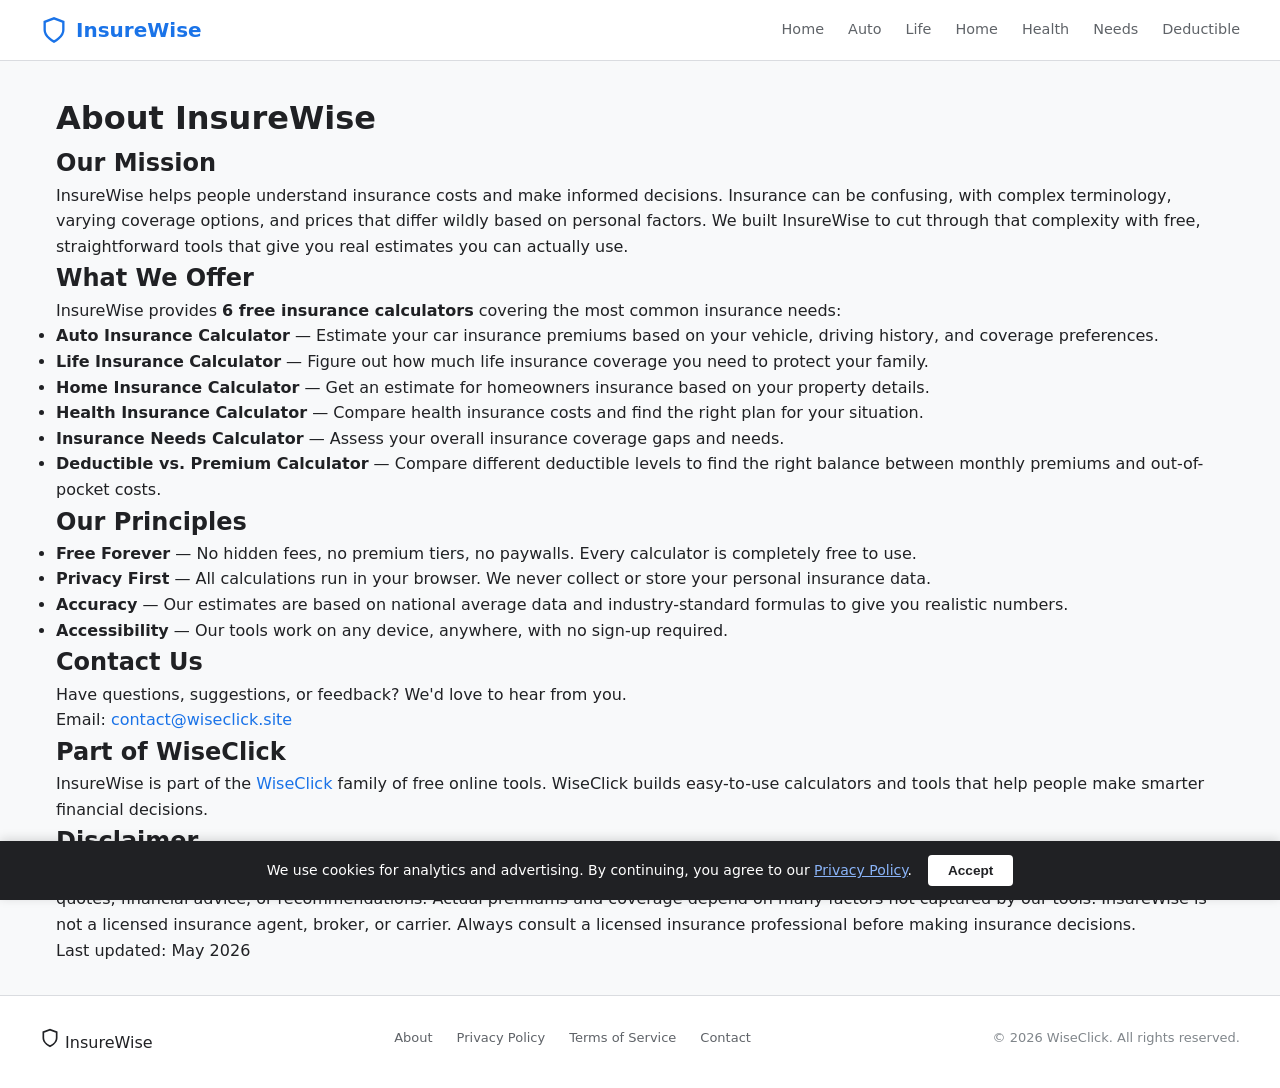
==== about/index.html @ 872d35f4 "Update about/index.html - legal compliance fixes" ====
<!DOCTYPE html>
<html lang="en">
<head>
  <meta charset="UTF-8">
  <meta name="viewport" content="width=device-width, initial-scale=1.0">
  <title>About InsureWise</title>
  <meta name="description" content="Learn about InsureWise, our mission to help people understand insurance costs, and the free insurance calculators we offer.">
  <link rel="canonical" href="https://insure.wiseclick.site/about/">
  <link rel="stylesheet" href="../css/style.css">
</head>
<body>

  <header class="site-header">
    <div class="header-inner">
      <a href="/" class="site-logo">
        <svg viewBox="0 0 24 24" fill="none" stroke="currentColor" stroke-width="2" width="28" height="28">
          <path d="M12 22s8-4 8-10V5l-8-3-8 3v7c0 6 8 10 8 10z"/>
        </svg>
        InsureWise
      </a>
      <nav class="nav-links">
        <a href="/">Home</a>
        <a href="/auto-insurance-calculator/">Auto</a>
        <a href="/life-insurance-calculator/">Life</a>
        <a href="/home-insurance-calculator/">Home</a>
        <a href="/health-insurance-calculator/">Health</a>
        <a href="/insurance-needs-calculator/">Needs</a>
        <a href="/deductible-vs-premium-calculator/">Deductible</a>
      </nav>
      <button class="nav-toggle" onclick="document.querySelector('.nav-links').classList.toggle('open')" aria-label="Menu">
        <svg viewBox="0 0 24 24" fill="none" stroke="currentColor" stroke-width="2">
          <line x1="3" y1="6" x2="21" y2="6"/>
          <line x1="3" y1="12" x2="21" y2="12"/>
          <line x1="3" y1="18" x2="21" y2="18"/>
        </svg>
      </button>
    </div>
  </header>

  <main class="legal-page">
    <h1>About InsureWise</h1>

    <h2>Our Mission</h2>
    <p>InsureWise helps people understand insurance costs and make informed decisions. Insurance can be confusing, with complex terminology, varying coverage options, and prices that differ wildly based on personal factors. We built InsureWise to cut through that complexity with free, straightforward tools that give you real estimates you can actually use.</p>

    <h2>What We Offer</h2>
    <p>InsureWise provides <strong>6 free insurance calculators</strong> covering the most common insurance needs:</p>
    <ul>
      <li><strong>Auto Insurance Calculator</strong> — Estimate your car insurance premiums based on your vehicle, driving history, and coverage preferences.</li>
      <li><strong>Life Insurance Calculator</strong> — Figure out how much life insurance coverage you need to protect your family.</li>
      <li><strong>Home Insurance Calculator</strong> — Get an estimate for homeowners insurance based on your property details.</li>
      <li><strong>Health Insurance Calculator</strong> — Compare health insurance costs and find the right plan for your situation.</li>
      <li><strong>Insurance Needs Calculator</strong> — Assess your overall insurance coverage gaps and needs.</li>
      <li><strong>Deductible vs. Premium Calculator</strong> — Compare different deductible levels to find the right balance between monthly premiums and out-of-pocket costs.</li>
    </ul>

    <h2>Our Principles</h2>
    <ul>
      <li><strong>Free Forever</strong> — No hidden fees, no premium tiers, no paywalls. Every calculator is completely free to use.</li>
      <li><strong>Privacy First</strong> — All calculations run in your browser. We never collect or store your personal insurance data.</li>
      <li><strong>Accuracy</strong> — Our estimates are based on national average data and industry-standard formulas to give you realistic numbers.</li>
      <li><strong>Accessibility</strong> — Our tools work on any device, anywhere, with no sign-up required.</li>
    </ul>

    <h2>Contact Us</h2>
    <p>Have questions, suggestions, or feedback? We'd love to hear from you.</p>
    <p>Email: <a href="mailto:contact@wiseclick.site">contact@wiseclick.site</a></p>

    <h2>Part of WiseClick</h2>
    <p>InsureWise is part of the <a href="https://wiseclick.site">WiseClick</a> family of free online tools. WiseClick builds easy-to-use calculators and tools that help people make smarter financial decisions.</p>

    <h2>Disclaimer</h2>
    <p>InsureWise calculators provide estimates based on national average data and are for <strong>educational purposes only</strong>. Results are not insurance quotes, financial advice, or recommendations. Actual premiums and coverage depend on many factors not captured by our tools. InsureWise is not a licensed insurance agent, broker, or carrier. Always consult a licensed insurance professional before making insurance decisions.</p>

    <p class="last-updated">Last updated: May 2026</p>
  </main>

  <footer class="site-footer">
    <div class="footer-inner">
      <div class="footer-brand">
        <svg viewBox="0 0 24 24" fill="none" stroke="currentColor" stroke-width="2" width="20" height="20">
          <path d="M12 22s8-4 8-10V5l-8-3-8 3v7c0 6 8 10 8 10z"/>
        </svg>
        <span>InsureWise</span>
      </div>
      <ul class="footer-links">
        <li><a href="/about/">About</a></li>
        <li><a href="/privacy/">Privacy Policy</a></li>
        <li><a href="/terms/">Terms of Service</a></li>
        <li><a href="mailto:contact@wiseclick.site">Contact</a></li>
      </ul>
      <p class="footer-copy">&copy; 2026 WiseClick. All rights reserved.</p>
    </div>
  </footer>


  <div class="cookie-banner" id="cookie-banner">
    <p>We use cookies for analytics and advertising. By continuing, you agree to our <a href="/privacy/">Privacy Policy</a>.</p>
    <button class="cookie-btn" onclick="document.getElementById('cookie-banner').classList.add('hidden');localStorage.setItem('cookie-consent','1')">Accept</button>
  </div>
  <script>if(localStorage.getItem('cookie-consent'))document.getElementById('cookie-banner').classList.add('hidden');</script>
</body>
</html>
---- css/style.css ----
/* ===== CSS Variables ===== */
:root {
  --primary: #1a73e8;
  --primary-dark: #1557b0;
  --primary-light: #e8f0fe;
  --success: #34a853;
  --danger: #ea4335;
  --warning: #fbbc04;
  --text: #202124;
  --text-secondary: #5f6368;
  --text-light: #80868b;
  --bg: #ffffff;
  --bg-secondary: #f8f9fa;
  --bg-card: #ffffff;
  --border: #dadce0;
  --shadow: 0 1px 3px rgba(60,64,67,0.12), 0 1px 2px rgba(60,64,67,0.08);
  --shadow-lg: 0 4px 12px rgba(60,64,67,0.15), 0 2px 6px rgba(60,64,67,0.1);
  --radius: 12px;
  --radius-sm: 8px;
  --max-width: 1200px;
  --font: 'Segoe UI', system-ui, -apple-system, sans-serif;
  --font-mono: 'SF Mono', 'Consolas', monospace;
}

/* ===== Reset ===== */
*, *::before, *::after { box-sizing: border-box; margin: 0; padding: 0; }

html {
  font-size: 16px;
  scroll-behavior: smooth;
  -webkit-text-size-adjust: 100%;
}

body {
  font-family: var(--font);
  color: var(--text);
  background: var(--bg-secondary);
  line-height: 1.6;
  min-height: 100vh;
  display: flex;
  flex-direction: column;
}

a { color: var(--primary); text-decoration: none; }
a:hover { text-decoration: underline; }
img { max-width: 100%; height: auto; }

/* ===== Header ===== */
.site-header {
  background: var(--bg);
  border-bottom: 1px solid var(--border);
  padding: 0 1rem;
  position: sticky;
  top: 0;
  z-index: 100;
}

.header-inner {
  max-width: var(--max-width);
  margin: 0 auto;
  display: flex;
  align-items: center;
  justify-content: space-between;
  height: 60px;
}

.site-logo {
  font-size: 1.25rem;
  font-weight: 700;
  color: var(--primary);
  display: flex;
  align-items: center;
  gap: 0.5rem;
}

.site-logo svg { width: 28px; height: 28px; }

.nav-links {
  display: flex;
  gap: 1.5rem;
  list-style: none;
}

.nav-links a {
  color: var(--text-secondary);
  font-size: 0.9rem;
  font-weight: 500;
  padding: 0.25rem 0;
  transition: color 0.2s;
}

.nav-links a:hover,
.nav-links a.active {
  color: var(--primary);
  text-decoration: none;
}

/* Mobile nav toggle */
.nav-toggle {
  display: none;
  background: none;
  border: none;
  cursor: pointer;
  padding: 0.5rem;
}

.nav-toggle svg { width: 24px; height: 24px; color: var(--text); }

/* ===== Main Content ===== */
main {
  flex: 1;
  max-width: var(--max-width);
  margin: 0 auto;
  padding: 2rem 1rem;
  width: 100%;
}

/* ===== Hero (Homepage) ===== */
.hero {
  text-align: center;
  padding: 3rem 0 2rem;
}

.hero h1 {
  font-size: 2.25rem;
  font-weight: 700;
  color: var(--text);
  margin-bottom: 0.75rem;
  line-height: 1.2;
}

.hero p {
  font-size: 1.1rem;
  color: var(--text-secondary);
  max-width: 600px;
  margin: 0 auto;
}

/* ===== Calculator Grid (Homepage) ===== */
.calc-grid {
  display: grid;
  grid-template-columns: repeat(auto-fill, minmax(280px, 1fr));
  gap: 1.25rem;
  margin-top: 2rem;
}

.calc-card {
  background: var(--bg-card);
  border: 1px solid var(--border);
  border-radius: var(--radius);
  padding: 1.5rem;
  transition: transform 0.2s, box-shadow 0.2s;
  display: flex;
  flex-direction: column;
  gap: 0.75rem;
}

.calc-card:hover {
  transform: translateY(-2px);
  box-shadow: var(--shadow-lg);
  text-decoration: none;
}

.calc-card-icon {
  width: 48px;
  height: 48px;
  border-radius: var(--radius-sm);
  background: var(--primary-light);
  display: flex;
  align-items: center;
  justify-content: center;
  font-size: 1.5rem;
}

.calc-card h3 {
  font-size: 1.1rem;
  font-weight: 600;
  color: var(--text);
}

.calc-card p {
  font-size: 0.875rem;
  color: var(--text-secondary);
  line-height: 1.5;
}

/* ===== Calculator Page Layout ===== */
.calc-page {
  display: grid;
  grid-template-columns: 1fr;
  gap: 2rem;
}

.calc-page h1 {
  font-size: 1.75rem;
  font-weight: 700;
  margin-bottom: 0.5rem;
}

.calc-page .subtitle {
  color: var(--text-secondary);
  font-size: 1rem;
  margin-bottom: 1.5rem;
}

/* Calculator Tool */
.calc-tool {
  background: var(--bg-card);
  border: 1px solid var(--border);
  border-radius: var(--radius);
  padding: 1.75rem;
  box-shadow: var(--shadow);
}

/* Form */
.calc-form {
  display: grid;
  grid-template-columns: 1fr 1fr;
  gap: 1rem;
}

.form-group {
  display: flex;
  flex-direction: column;
  gap: 0.375rem;
}

.form-group.full-width {
  grid-column: 1 / -1;
}

.form-group label {
  font-size: 0.8125rem;
  font-weight: 600;
  color: var(--text-secondary);
  text-transform: uppercase;
  letter-spacing: 0.5px;
}

.form-group input,
.form-group select {
  padding: 0.625rem 0.875rem;
  border: 1px solid var(--border);
  border-radius: var(--radius-sm);
  font-size: 1rem;
  font-family: var(--font);
  color: var(--text);
  background: var(--bg);
  transition: border-color 0.2s, box-shadow 0.2s;
}

.form-group input:focus,
.form-group select:focus {
  outline: none;
  border-color: var(--primary);
  box-shadow: 0 0 0 3px rgba(26,115,232,0.15);
}

.form-group input::placeholder {
  color: var(--text-light);
}

/* Calculate Button */
.btn-calculate {
  grid-column: 1 / -1;
  padding: 0.875rem 2rem;
  background: var(--primary);
  color: white;
  border: none;
  border-radius: var(--radius-sm);
  font-size: 1rem;
  font-weight: 600;
  cursor: pointer;
  transition: background 0.2s;
  margin-top: 0.5rem;
}

.btn-calculate:hover {
  background: var(--primary-dark);
}

.btn-calculate:active {
  transform: scale(0.98);
}

/* Results */
.calc-results {
  margin-top: 1.5rem;
  padding-top: 1.5rem;
  border-top: 1px solid var(--border);
  display: none;
}

.calc-results.visible {
  display: block;
}

.result-highlight {
  background: var(--primary-light);
  border-radius: var(--radius-sm);
  padding: 1.25rem;
  text-align: center;
  margin-bottom: 1rem;
}

.result-highlight .label {
  font-size: 0.8125rem;
  font-weight: 600;
  color: var(--primary);
  text-transform: uppercase;
  letter-spacing: 0.5px;
}

.result-highlight .value {
  font-size: 2rem;
  font-weight: 700;
  color: var(--text);
  margin-top: 0.25rem;
}

.result-details {
  display: grid;
  grid-template-columns: 1fr 1fr;
  gap: 0.75rem;
}

.result-item {
  padding: 0.75rem;
  background: var(--bg-secondary);
  border-radius: var(--radius-sm);
}

.result-item .label {
  font-size: 0.75rem;
  color: var(--text-secondary);
}

.result-item .value {
  font-size: 1.125rem;
  font-weight: 600;
  color: var(--text);
  margin-top: 0.125rem;
}

/* Amortization Schedule */
.amort-toggle {
  background: none;
  border: 1px solid var(--border);
  border-radius: var(--radius-sm);
  padding: 0.5rem 1rem;
  font-size: 0.875rem;
  color: var(--primary);
  cursor: pointer;
  margin-top: 1rem;
  width: 100%;
  text-align: center;
}

.amort-toggle:hover { background: var(--bg-secondary); }

.amort-table-wrapper {
  display: none;
  margin-top: 1rem;
  overflow-x: auto;
}

.amort-table-wrapper.visible { display: block; }

.amort-table {
  width: 100%;
  border-collapse: collapse;
  font-size: 0.8125rem;
}

.amort-table th {
  background: var(--bg-secondary);
  padding: 0.625rem 0.75rem;
  text-align: left;
  font-weight: 600;
  color: var(--text-secondary);
  border-bottom: 2px solid var(--border);
  white-space: nowrap;
}

.amort-table td {
  padding: 0.5rem 0.75rem;
  border-bottom: 1px solid var(--border);
}

.amort-table tr:hover td {
  background: var(--primary-light);
}

/* ===== SEO Content Section ===== */
.seo-content {
  margin-top: 2rem;
  display: grid;
  grid-template-columns: 1fr 1fr;
  gap: 1.5rem;
}

.seo-block {
  background: var(--bg-card);
  border: 1px solid var(--border);
  border-radius: var(--radius);
  padding: 1.5rem;
}

.seo-block.full-width {
  grid-column: 1 / -1;
}

.seo-block h2 {
  font-size: 1.25rem;
  font-weight: 700;
  margin-bottom: 0.75rem;
  color: var(--text);
}

.seo-block h3 {
  font-size: 1rem;
  font-weight: 600;
  margin: 1rem 0 0.5rem;
  color: var(--text);
}

.seo-block p,
.seo-block li {
  font-size: 0.9rem;
  color: var(--text-secondary);
  line-height: 1.7;
}

.seo-block ul {
  padding-left: 1.25rem;
}

.seo-block li { margin-bottom: 0.375rem; }

/* ===== Breadcrumb ===== */
.breadcrumb {
  display: flex;
  align-items: center;
  gap: 0.5rem;
  font-size: 0.8125rem;
  color: var(--text-light);
  margin-bottom: 1.5rem;
}

.breadcrumb a { color: var(--text-secondary); }
.breadcrumb span { color: var(--text); font-weight: 500; }

/* ===== Footer ===== */
.site-footer {
  background: var(--bg);
  border-top: 1px solid var(--border);
  padding: 2rem 1rem;
  margin-top: auto;
}

.footer-inner {
  max-width: var(--max-width);
  margin: 0 auto;
  display: flex;
  flex-wrap: wrap;
  justify-content: space-between;
  gap: 1rem;
}

.footer-links {
  display: flex;
  gap: 1.5rem;
  list-style: none;
  font-size: 0.8125rem;
}

.footer-links a { color: var(--text-secondary); }
.footer-copy {
  font-size: 0.8125rem;
  color: var(--text-light);
}

/* ===== Responsive ===== */
@media (max-width: 768px) {
  .hero h1 { font-size: 1.75rem; }

  .nav-links { display: none; }
  .nav-toggle { display: block; }

  .nav-links.open {
    display: flex;
    flex-direction: column;
    position: absolute;
    top: 60px;
    left: 0;
    right: 0;
    background: var(--bg);
    border-bottom: 1px solid var(--border);
    padding: 1rem;
    box-shadow: var(--shadow);
  }

  .calc-form { grid-template-columns: 1fr; }
  .result-details { grid-template-columns: 1fr 1fr; }
  .seo-content { grid-template-columns: 1fr; }
}

@media (max-width: 480px) {
  .hero h1 { font-size: 1.5rem; }
  .hero p { font-size: 0.9375rem; }
  .result-details { grid-template-columns: 1fr; }
  .calc-tool { padding: 1.25rem; }
  .footer-inner { flex-direction: column; }
  .comparison-grid { grid-template-columns: 1fr; }
}

/* ===== CTA / Affiliate Section ===== */
.cta-section {
  display: none;
  margin-top: 1.5rem;
}
.cta-section.visible { display: block; }
.cta-card {
  background: linear-gradient(135deg, #f0fdfa 0%, #e8f0fe 100%);
  border: 2px solid #0d9488;
  border-radius: var(--radius);
  padding: 2rem;
  text-align: center;
}
.cta-icon { font-size: 2rem; margin-bottom: 0.75rem; }
.cta-card h3 { font-size: 1.25rem; margin-bottom: 0.5rem; }
.cta-card p { color: var(--text-secondary); margin-bottom: 1.25rem; font-size: 0.95rem; }
.cta-button {
  display: inline-block;
  padding: 0.875rem 2rem;
  background: #0d9488;
  color: white !important;
  border-radius: var(--radius-sm);
  font-weight: 600;
  font-size: 1rem;
  text-decoration: none !important;
  transition: background 0.2s;
}
.cta-button:hover { background: #0f766e; }

/* ===== Insurance Needs: Score Display ===== */
.score-display {
  text-align: center;
  padding: 1.5rem;
  margin-bottom: 1rem;
}
.score-value {
  font-size: 3rem;
  font-weight: 700;
  color: var(--primary);
}
.score-value.score-low { color: var(--danger); }
.score-value.score-mid { color: var(--warning); }
.score-value.score-high { color: var(--success); }
.score-label {
  font-size: 0.875rem;
  color: var(--text-secondary);
  margin-top: 0.25rem;
}

/* ===== Status Cards (Insurance Needs) ===== */
.status-cards {
  display: grid;
  grid-template-columns: repeat(auto-fill, minmax(200px, 1fr));
  gap: 0.75rem;
  margin-top: 1rem;
}
.status-card {
  padding: 1rem;
  border-radius: var(--radius-sm);
  border-left: 4px solid;
}
.status-card.status-covered { border-color: var(--success); background: #f0fdf4; }
.status-card.status-gap { border-color: var(--danger); background: #fef2f2; }
.status-card.status-review { border-color: var(--warning); background: #fffbeb; }
.status-card h4 { font-size: 0.9rem; margin-bottom: 0.25rem; }
.status-card p { font-size: 0.8rem; color: var(--text-secondary); margin: 0; }

/* ===== Comparison Grid (Deductible vs Premium) ===== */
.comparison-grid {
  display: grid;
  grid-template-columns: 1fr 1fr;
  gap: 1rem;
  margin-top: 1rem;
}
.comparison-column {
  padding: 1.25rem;
  border-radius: var(--radius-sm);
  border: 1px solid var(--border);
}
.comparison-column.winner {
  border-color: var(--success);
  background: #f0fdf4;
}
.winner-badge {
  display: inline-block;
  font-size: 0.7rem;
  font-weight: 700;
  background: var(--success);
  color: white;
  padding: 0.15rem 0.5rem;
  border-radius: 20px;
  margin-left: 0.5rem;
  vertical-align: middle;
}
.comparison-column h4 {
  font-size: 1rem;
  margin-bottom: 0.75rem;
}
.comparison-column .metric {
  display: flex;
  justify-content: space-between;
  padding: 0.4rem 0;
  font-size: 0.875rem;
  border-bottom: 1px solid var(--border);
}
.comparison-column .metric:last-child { border-bottom: none; }
.comparison-column .metric .val { font-weight: 600; }

/* ===== Cost Bar (Deductible visual) ===== */
.cost-bar {
  height: 24px;
  background: var(--bg-secondary);
  border-radius: 12px;
  overflow: hidden;
  margin: 0.5rem 0;
}
.cost-bar-fill {
  height: 100%;
  border-radius: 12px;
  transition: width 0.5s;
}
.cost-bar-fill.bar-a { background: var(--primary); }
.cost-bar-fill.bar-b { background: #0d9488; }

/* ===== Checkbox / Radio Groups ===== */
.checkbox-group, .radio-group {
  display: flex;
  flex-wrap: wrap;
  gap: 0.5rem;
}
.checkbox-item, .radio-item {
  display: flex;
  align-items: center;
  gap: 0.375rem;
  font-size: 0.875rem;
}
.checkbox-item input, .radio-item input {
  width: auto;
}
.radio-group {
  flex-direction: column;
}

/* ===== Conditional Fields ===== */
.form-group.conditional { display: none; }
.form-group.conditional.show { display: flex; }

/* ===== Disclosure Notice ===== */
.affiliate-disclosure {
  font-size: 0.75rem;
  color: var(--text-light);
  margin-top: 0.75rem;
  font-style: italic;
}

/* ===== Cookie Consent ===== */
.cookie-banner {
  position: fixed;
  bottom: 0;
  left: 0;
  right: 0;
  background: var(--text);
  color: #fff;
  padding: 0.875rem 1.5rem;
  display: flex;
  align-items: center;
  justify-content: center;
  gap: 1rem;
  z-index: 9999;
  font-size: 0.875rem;
  box-shadow: 0 -2px 10px rgba(0,0,0,0.15);
}
.cookie-banner p { margin: 0; }
.cookie-banner a { color: #8ab4f8; text-decoration: underline; }
.cookie-btn {
  background: #fff;
  color: var(--text);
  border: none;
  padding: 0.5rem 1.25rem;
  border-radius: 4px;
  cursor: pointer;
  font-size: 0.85rem;
  font-weight: 600;
  white-space: nowrap;
}
.cookie-btn:hover { background: #e8e8e8; }
.cookie-banner.hidden { display: none; }
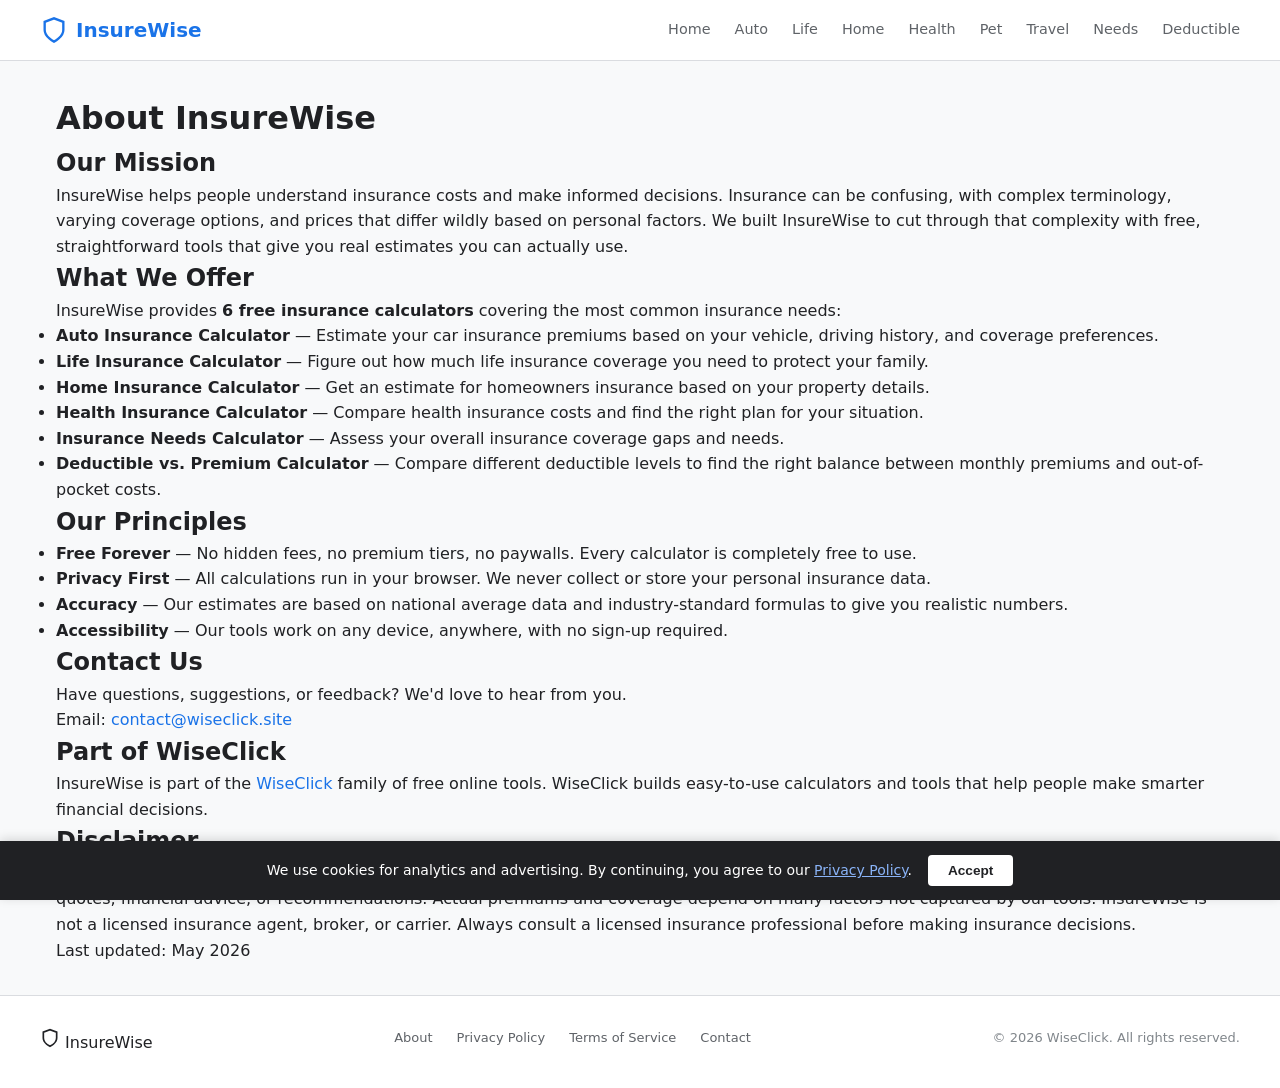
==== commit bb07b87f: "Add pet/travel insurance calculators and update navigation - Add Google Search Console verification " ====
--- a/about/index.html
+++ b/about/index.html
@@ -24,6 +24,8 @@
         <a href="/life-insurance-calculator/">Life</a>
         <a href="/home-insurance-calculator/">Home</a>
         <a href="/health-insurance-calculator/">Health</a>
+        <a href="/pet-insurance-calculator/">Pet</a>
+        <a href="/travel-insurance-calculator/">Travel</a>
         <a href="/insurance-needs-calculator/">Needs</a>
         <a href="/deductible-vs-premium-calculator/">Deductible</a>
       </nav>
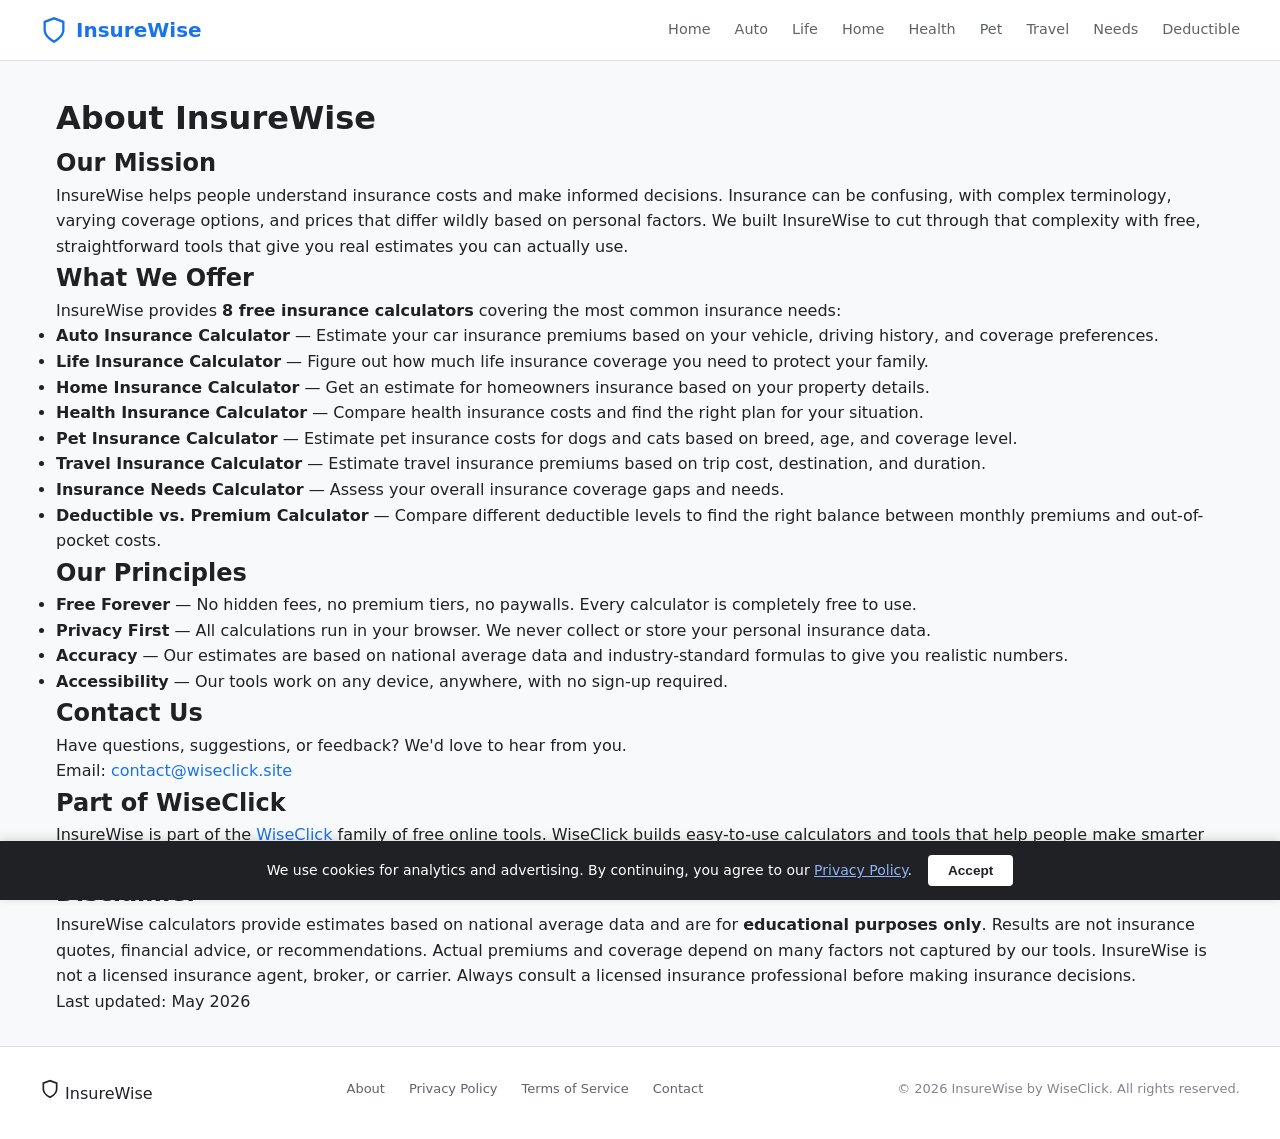
==== commit c6b01339: "Update about page" ====
--- a/about/index.html
+++ b/about/index.html
@@ -46,12 +46,14 @@
     <p>InsureWise helps people understand insurance costs and make informed decisions. Insurance can be confusing, with complex terminology, varying coverage options, and prices that differ wildly based on personal factors. We built InsureWise to cut through that complexity with free, straightforward tools that give you real estimates you can actually use.</p>
 
     <h2>What We Offer</h2>
-    <p>InsureWise provides <strong>6 free insurance calculators</strong> covering the most common insurance needs:</p>
+    <p>InsureWise provides <strong>8 free insurance calculators</strong> covering the most common insurance needs:</p>
     <ul>
       <li><strong>Auto Insurance Calculator</strong> — Estimate your car insurance premiums based on your vehicle, driving history, and coverage preferences.</li>
       <li><strong>Life Insurance Calculator</strong> — Figure out how much life insurance coverage you need to protect your family.</li>
       <li><strong>Home Insurance Calculator</strong> — Get an estimate for homeowners insurance based on your property details.</li>
       <li><strong>Health Insurance Calculator</strong> — Compare health insurance costs and find the right plan for your situation.</li>
+      <li><strong>Pet Insurance Calculator</strong> — Estimate pet insurance costs for dogs and cats based on breed, age, and coverage level.</li>
+      <li><strong>Travel Insurance Calculator</strong> — Estimate travel insurance premiums based on trip cost, destination, and duration.</li>
       <li><strong>Insurance Needs Calculator</strong> — Assess your overall insurance coverage gaps and needs.</li>
       <li><strong>Deductible vs. Premium Calculator</strong> — Compare different deductible levels to find the right balance between monthly premiums and out-of-pocket costs.</li>
     </ul>
@@ -91,7 +93,7 @@
         <li><a href="/terms/">Terms of Service</a></li>
         <li><a href="mailto:contact@wiseclick.site">Contact</a></li>
       </ul>
-      <p class="footer-copy">&copy; 2026 WiseClick. All rights reserved.</p>
+      <p class="footer-copy">&copy; 2026 InsureWise by WiseClick. All rights reserved.</p>
     </div>
   </footer>
 
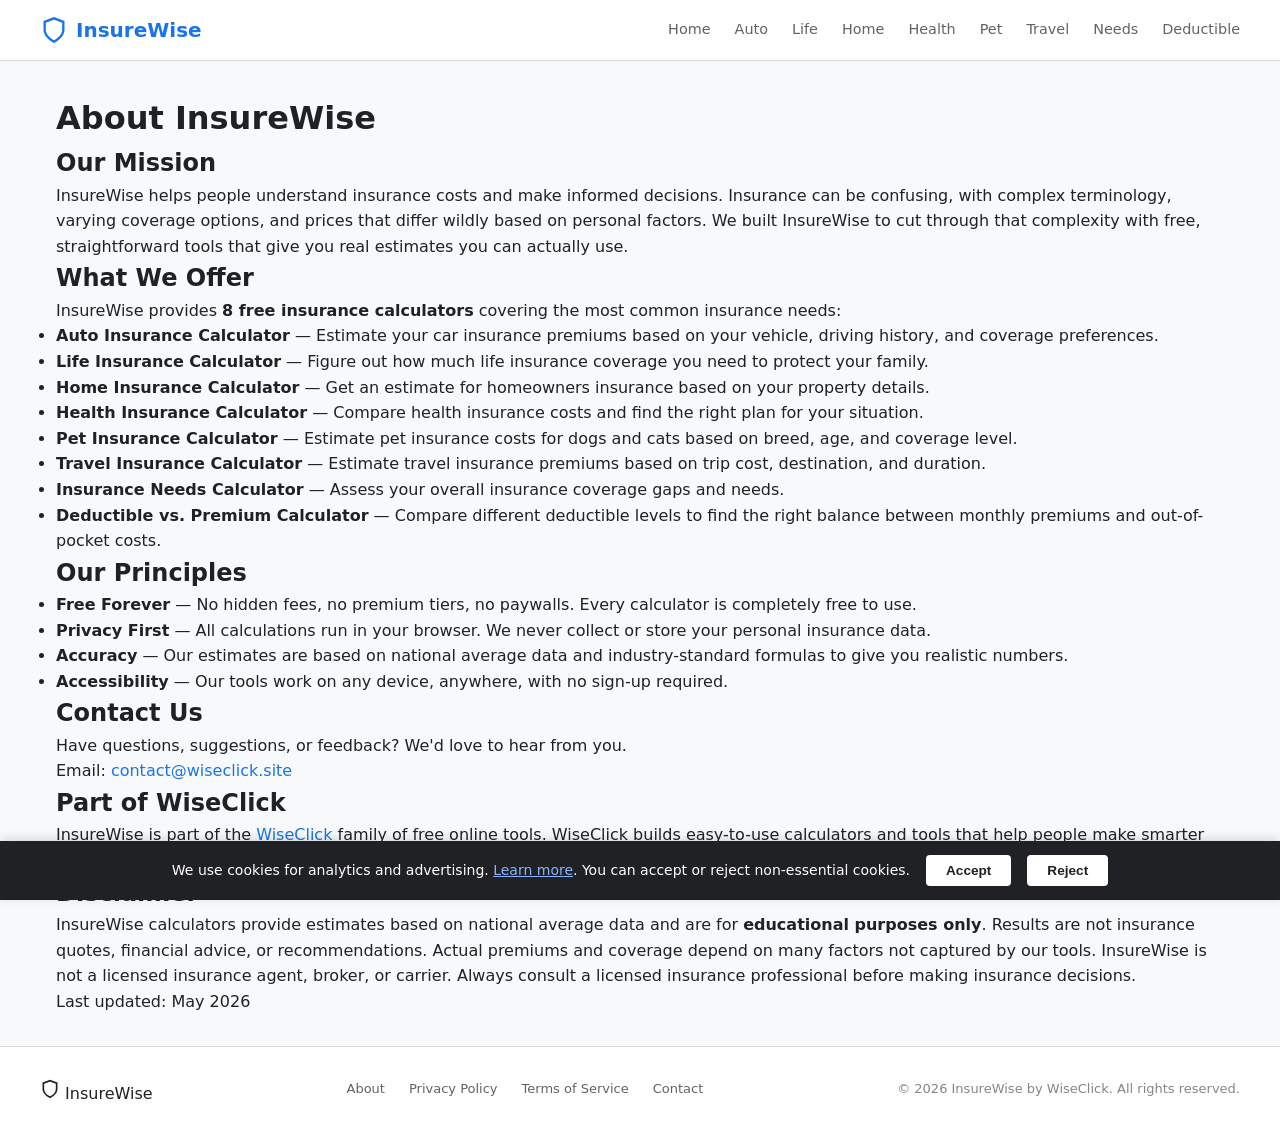
==== commit 2b0f085f: "Add GDPR-compliant cookie reject button and CSS styling" ====
--- a/about/index.html
+++ b/about/index.html
@@ -99,9 +99,10 @@
 
 
   <div class="cookie-banner" id="cookie-banner">
-    <p>We use cookies for analytics and advertising. By continuing, you agree to our <a href="/privacy/">Privacy Policy</a>.</p>
+    <p>We use cookies for analytics and advertising. <a href="/privacy/">Learn more</a>. You can accept or reject non-essential cookies.</p>
     <button class="cookie-btn" onclick="document.getElementById('cookie-banner').classList.add('hidden');localStorage.setItem('cookie-consent','1')">Accept</button>
+    <button class="cookie-btn cookie-reject" onclick="document.getElementById('cookie-banner').classList.add('hidden');localStorage.setItem('cookie-consent','0')">Reject</button>
   </div>
-  <script>if(localStorage.getItem('cookie-consent'))document.getElementById('cookie-banner').classList.add('hidden');</script>
+  <script>if(localStorage.getItem('cookie-consent')!==null)document.getElementById('cookie-banner').classList.add('hidden');</script>
 </body>
 </html>
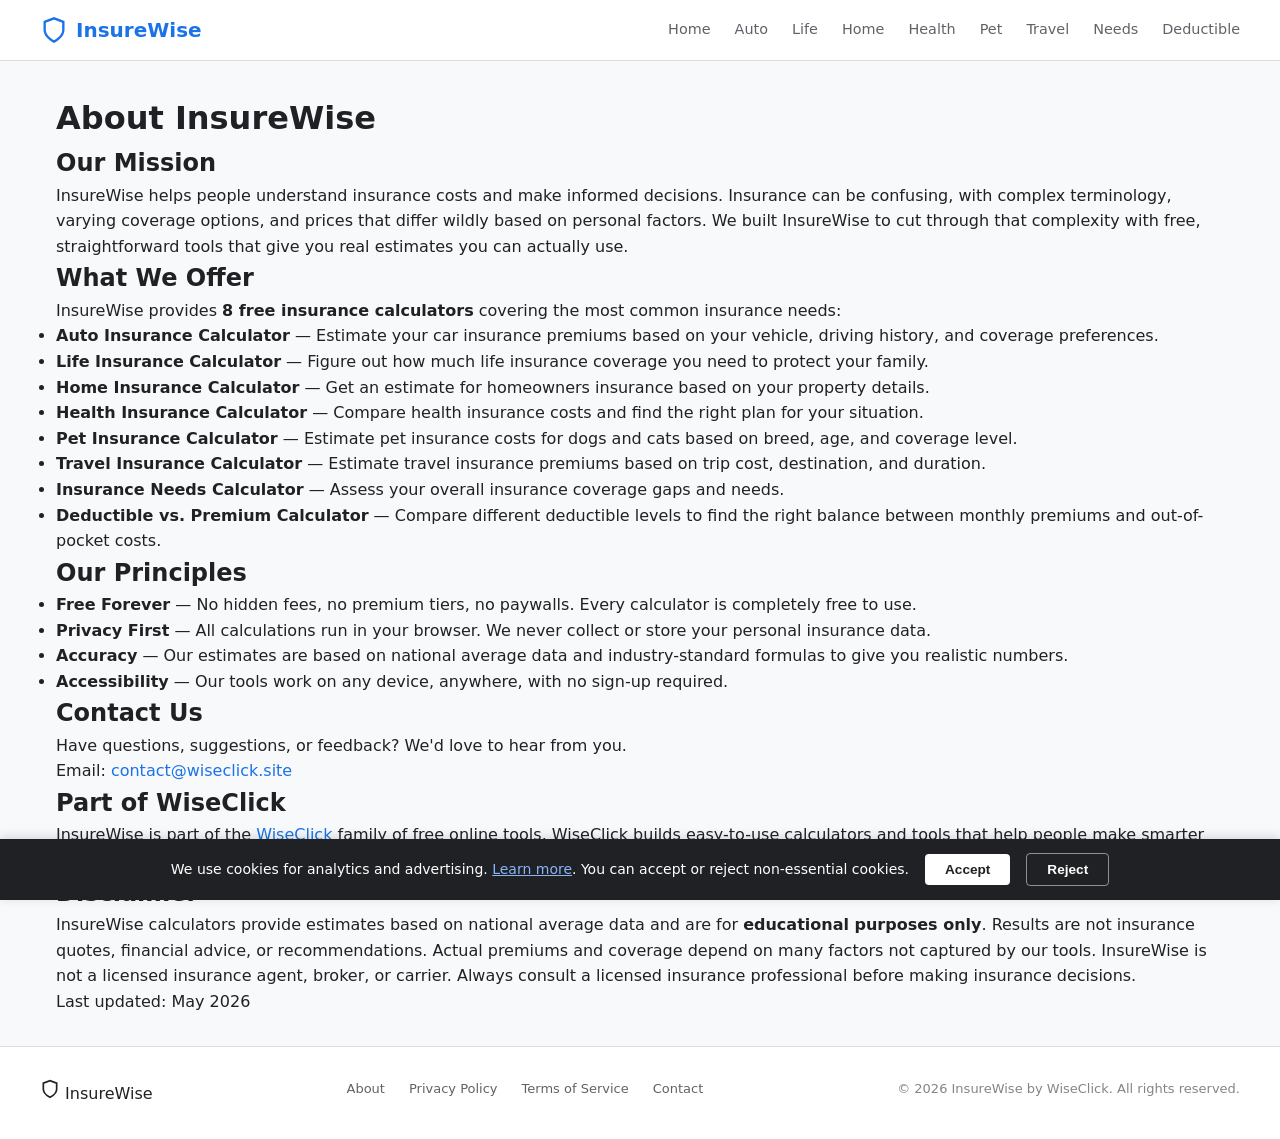
==== commit cb4e051f: "Update about/index.html" ====
--- a/about/index.html
+++ b/about/index.html
@@ -2,6 +2,7 @@
 <html lang="en">
 <head>
   <meta charset="UTF-8">
+  <link rel="icon" type="image/svg+xml" href="../favicon/favicon.svg">
   <meta name="viewport" content="width=device-width, initial-scale=1.0">
   <title>About InsureWise</title>
   <meta name="description" content="Learn about InsureWise, our mission to help people understand insurance costs, and the free insurance calculators we offer.">
@@ -100,9 +101,15 @@
 
   <div class="cookie-banner" id="cookie-banner">
     <p>We use cookies for analytics and advertising. <a href="/privacy/">Learn more</a>. You can accept or reject non-essential cookies.</p>
-    <button class="cookie-btn" onclick="document.getElementById('cookie-banner').classList.add('hidden');localStorage.setItem('cookie-consent','1')">Accept</button>
-    <button class="cookie-btn cookie-reject" onclick="document.getElementById('cookie-banner').classList.add('hidden');localStorage.setItem('cookie-consent','0')">Reject</button>
+    <button class="cookie-btn" onclick="acceptCookies()">Accept</button>
+    <button class="cookie-btn cookie-reject" onclick="rejectCookies()">Reject</button>
   </div>
-  <script>if(localStorage.getItem('cookie-consent')!==null)document.getElementById('cookie-banner').classList.add('hidden');</script>
+  <script>
+  function acceptCookies(){localStorage.setItem('cookie-consent','accepted');document.getElementById('cookie-banner').classList.add('hidden');loadNonEssentialScripts();}
+  function rejectCookies(){localStorage.setItem('cookie-consent','rejected');document.getElementById('cookie-banner').classList.add('hidden');}
+  function loadNonEssentialScripts(){if(localStorage.getItem('cookie-consent')!=='accepted')return;/* Add AdSense/Analytics here when ready */}
+  if(localStorage.getItem('cookie-consent')!==null)document.getElementById('cookie-banner').classList.add('hidden');
+  if(localStorage.getItem('cookie-consent')==='accepted')loadNonEssentialScripts();
+  </script>
 </body>
 </html>
--- a/css/style.css
+++ b/css/style.css
@@ -700,4 +700,6 @@
   white-space: nowrap;
 }
 .cookie-btn:hover { background: #e8e8e8; }
+.cookie-reject { background: transparent; color: #fff; border: 1px solid rgba(255,255,255,0.5); }
+.cookie-reject:hover { background: rgba(255,255,255,0.1); }
 .cookie-banner.hidden { display: none; }
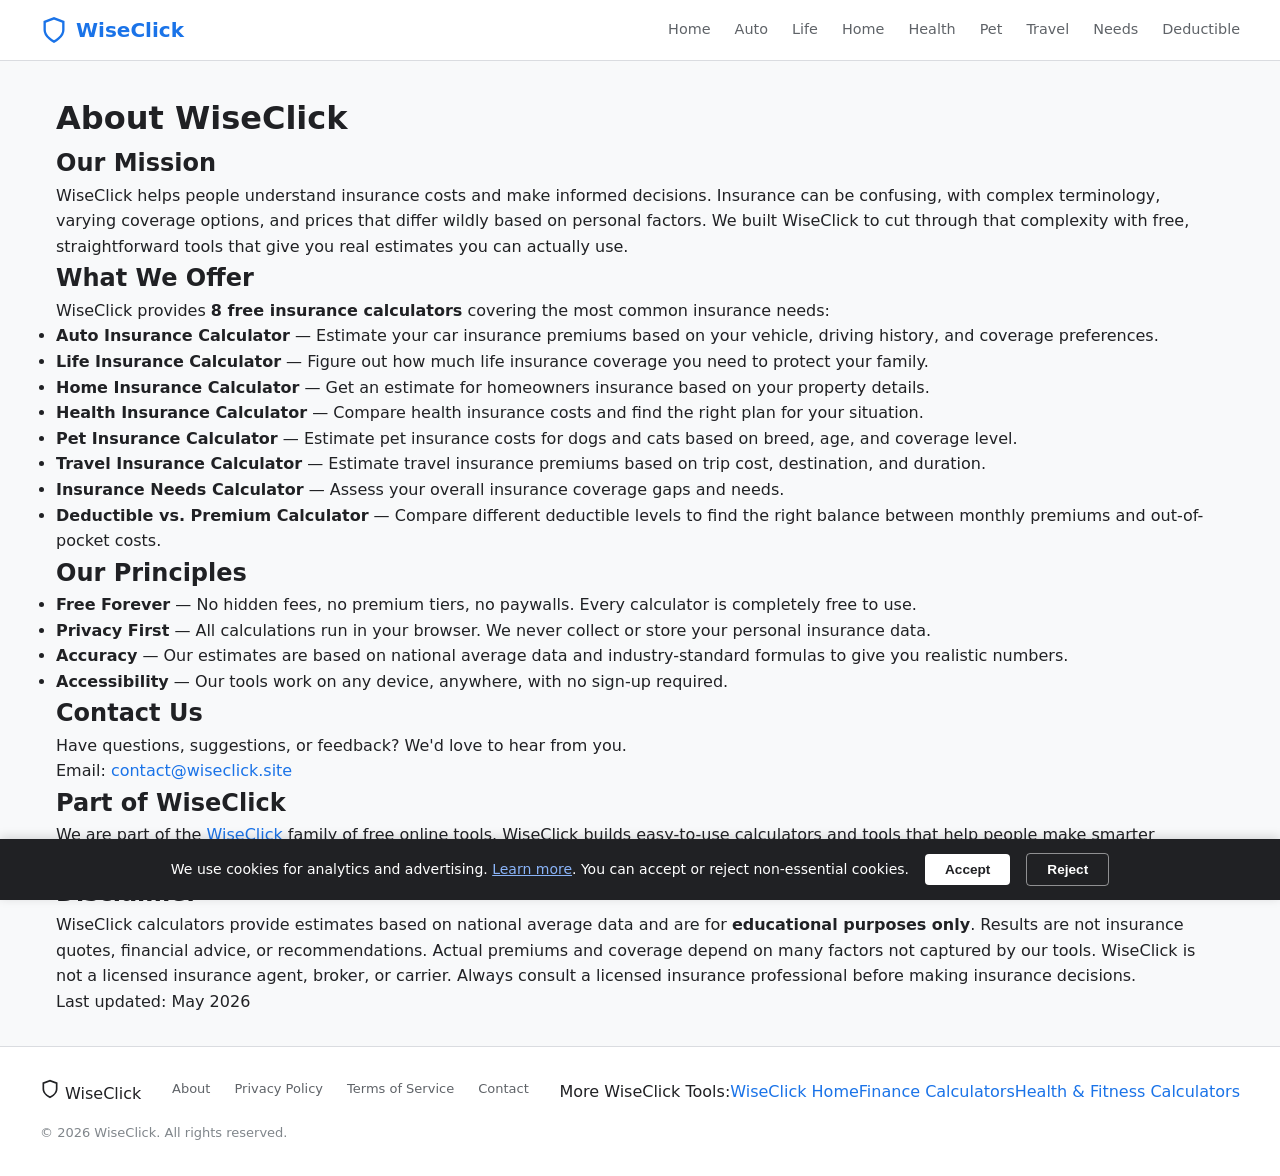
==== commit 48d21685: "Update about/index.html" ====
--- a/about/index.html
+++ b/about/index.html
@@ -4,8 +4,8 @@
   <meta charset="UTF-8">
   <link rel="icon" type="image/svg+xml" href="../favicon/favicon.svg">
   <meta name="viewport" content="width=device-width, initial-scale=1.0">
-  <title>About InsureWise</title>
-  <meta name="description" content="Learn about InsureWise, our mission to help people understand insurance costs, and the free insurance calculators we offer.">
+  <title>About | WiseClick</title>
+  <meta name="description" content="Learn about WiseClick — free online calculators to help you make smarter decisions.">
   <link rel="canonical" href="https://insure.wiseclick.site/about/">
   <link rel="stylesheet" href="../css/style.css">
 </head>
@@ -17,7 +17,7 @@
         <svg viewBox="0 0 24 24" fill="none" stroke="currentColor" stroke-width="2" width="28" height="28">
           <path d="M12 22s8-4 8-10V5l-8-3-8 3v7c0 6 8 10 8 10z"/>
         </svg>
-        InsureWise
+        WiseClick
       </a>
       <nav class="nav-links">
         <a href="/">Home</a>
@@ -41,13 +41,13 @@
   </header>
 
   <main class="legal-page">
-    <h1>About InsureWise</h1>
+    <h1>About WiseClick</h1>
 
     <h2>Our Mission</h2>
-    <p>InsureWise helps people understand insurance costs and make informed decisions. Insurance can be confusing, with complex terminology, varying coverage options, and prices that differ wildly based on personal factors. We built InsureWise to cut through that complexity with free, straightforward tools that give you real estimates you can actually use.</p>
+    <p>WiseClick helps people understand insurance costs and make informed decisions. Insurance can be confusing, with complex terminology, varying coverage options, and prices that differ wildly based on personal factors. We built WiseClick to cut through that complexity with free, straightforward tools that give you real estimates you can actually use.</p>
 
     <h2>What We Offer</h2>
-    <p>InsureWise provides <strong>8 free insurance calculators</strong> covering the most common insurance needs:</p>
+    <p>WiseClick provides <strong>8 free insurance calculators</strong> covering the most common insurance needs:</p>
     <ul>
       <li><strong>Auto Insurance Calculator</strong> — Estimate your car insurance premiums based on your vehicle, driving history, and coverage preferences.</li>
       <li><strong>Life Insurance Calculator</strong> — Figure out how much life insurance coverage you need to protect your family.</li>
@@ -72,10 +72,10 @@
     <p>Email: <a href="mailto:contact@wiseclick.site">contact@wiseclick.site</a></p>
 
     <h2>Part of WiseClick</h2>
-    <p>InsureWise is part of the <a href="https://wiseclick.site">WiseClick</a> family of free online tools. WiseClick builds easy-to-use calculators and tools that help people make smarter financial decisions.</p>
+    <p>We are part of the <a href="https://wiseclick.site">WiseClick</a> family of free online tools. WiseClick builds easy-to-use calculators and tools that help people make smarter financial decisions.</p>
 
     <h2>Disclaimer</h2>
-    <p>InsureWise calculators provide estimates based on national average data and are for <strong>educational purposes only</strong>. Results are not insurance quotes, financial advice, or recommendations. Actual premiums and coverage depend on many factors not captured by our tools. InsureWise is not a licensed insurance agent, broker, or carrier. Always consult a licensed insurance professional before making insurance decisions.</p>
+    <p>WiseClick calculators provide estimates based on national average data and are for <strong>educational purposes only</strong>. Results are not insurance quotes, financial advice, or recommendations. Actual premiums and coverage depend on many factors not captured by our tools. WiseClick is not a licensed insurance agent, broker, or carrier. Always consult a licensed insurance professional before making insurance decisions.</p>
 
     <p class="last-updated">Last updated: May 2026</p>
   </main>
@@ -86,7 +86,7 @@
         <svg viewBox="0 0 24 24" fill="none" stroke="currentColor" stroke-width="2" width="20" height="20">
           <path d="M12 22s8-4 8-10V5l-8-3-8 3v7c0 6 8 10 8 10z"/>
         </svg>
-        <span>InsureWise</span>
+        <span>WiseClick</span>
       </div>
       <ul class="footer-links">
         <li><a href="/about/">About</a></li>
@@ -94,7 +94,8 @@
         <li><a href="/terms/">Terms of Service</a></li>
         <li><a href="mailto:contact@wiseclick.site">Contact</a></li>
       </ul>
-      <p class="footer-copy">&copy; 2026 InsureWise by WiseClick. All rights reserved.</p>
+      <div class="cross-site-links"><span>More WiseClick Tools:</span><a href="https://wiseclick.site/" target="_blank" rel="noopener">WiseClick Home</a><a href="https://calc.wiseclick.site/" target="_blank" rel="noopener">Finance Calculators</a><a href="https://fit.wiseclick.site/" target="_blank" rel="noopener">Health & Fitness Calculators</a></div>
+      <p class="footer-copy">&copy; 2026 WiseClick. All rights reserved.</p>
     </div>
   </footer>
 
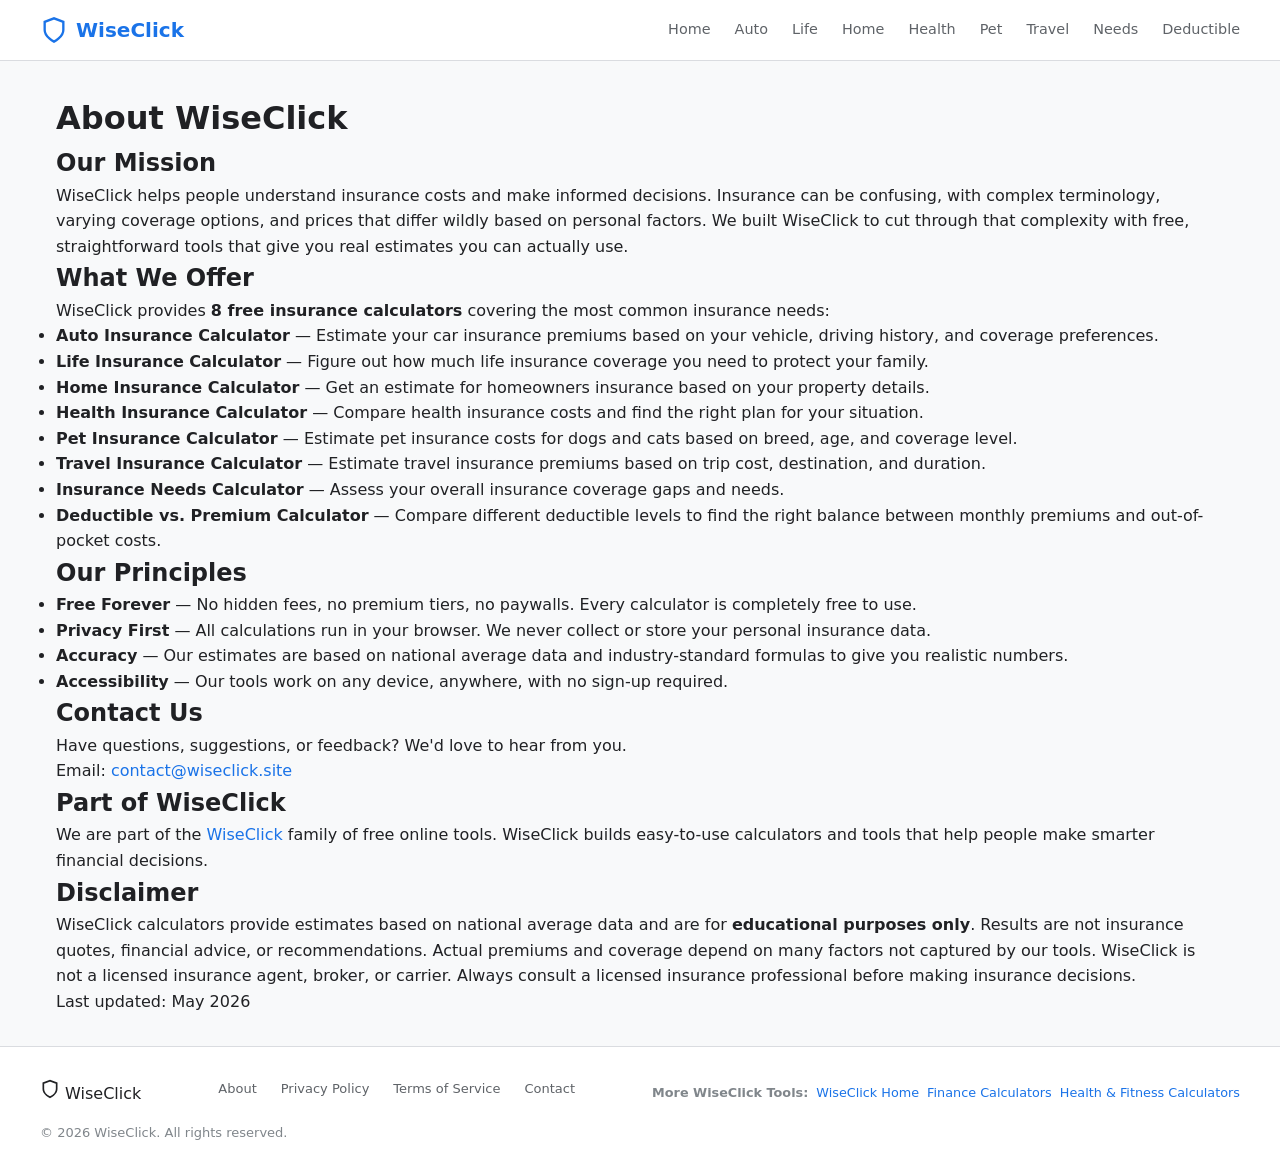
==== commit 314c85c8: "Remove cookie banners - no tracking scripts loaded yet" ====
--- a/about/index.html
+++ b/about/index.html
@@ -98,19 +98,5 @@
       <p class="footer-copy">&copy; 2026 WiseClick. All rights reserved.</p>
     </div>
   </footer>
-
-
-  <div class="cookie-banner" id="cookie-banner">
-    <p>We use cookies for analytics and advertising. <a href="/privacy/">Learn more</a>. You can accept or reject non-essential cookies.</p>
-    <button class="cookie-btn" onclick="acceptCookies()">Accept</button>
-    <button class="cookie-btn cookie-reject" onclick="rejectCookies()">Reject</button>
-  </div>
-  <script>
-  function acceptCookies(){localStorage.setItem('cookie-consent','accepted');document.getElementById('cookie-banner').classList.add('hidden');loadNonEssentialScripts();}
-  function rejectCookies(){localStorage.setItem('cookie-consent','rejected');document.getElementById('cookie-banner').classList.add('hidden');}
-  function loadNonEssentialScripts(){if(localStorage.getItem('cookie-consent')!=='accepted')return;/* Add AdSense/Analytics here when ready */}
-  if(localStorage.getItem('cookie-consent')!==null)document.getElementById('cookie-banner').classList.add('hidden');
-  if(localStorage.getItem('cookie-consent')==='accepted')loadNonEssentialScripts();
-  </script>
 </body>
 </html>
--- a/css/style.css
+++ b/css/style.css
@@ -475,6 +475,11 @@
 }
 
 .footer-links a { color: var(--text-secondary); }
+.cross-site-links { font-size: 0.8rem; color: var(--text-light); display: flex; align-items: center; gap: 0.5rem; flex-wrap: wrap; }
+.cross-site-links span { font-weight: 600; }
+.cross-site-links a { color: var(--primary); text-decoration: none; }
+.cross-site-links a:hover { text-decoration: underline; }
+
 .footer-copy {
   font-size: 0.8125rem;
   color: var(--text-light);
